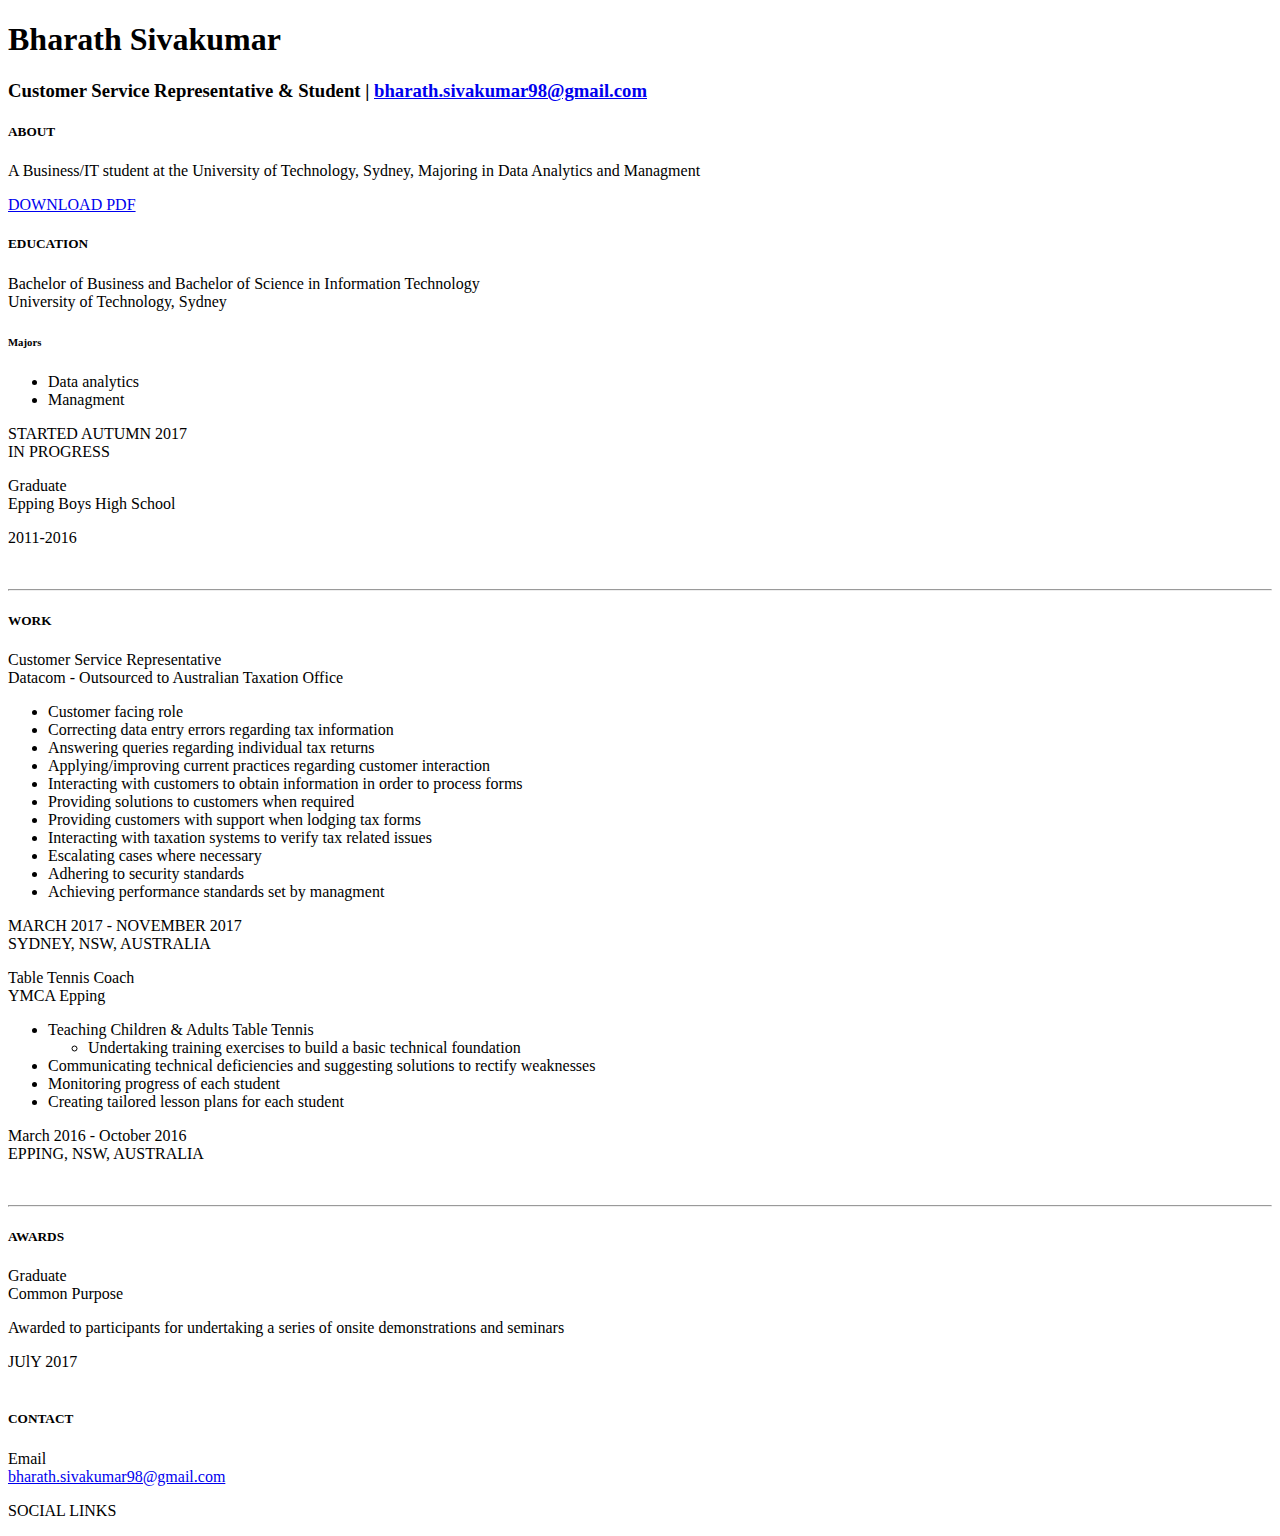
==== index.html @ 57d6f660 "Update index.html" ====
<!DOCTYPE html>
<html lang="en">
  <head>
    <meta charset="utf-8">
    <meta name="viewport" content="width=device-width, initial-scale=1.0, maximum-scale=1.0, user-scalable=no">
    <!-- OPTIONAL: description -->
    <meta name="description" content="">
    <!-- OPTIONAL: author -->
    <meta name="author" content="">
    <link rel="shortcut icon" href="favicon.ico">
    <link rel="apple-touch-icon" href="icon.png" />

		<!-- EDIT: title -->
    <title>Bharath Sivakumar</title>

    <!-- Bootstrap core CSS -->
    <link href="css/bootstrap.css" rel="stylesheet">
    <link rel="stylesheet" href="css/font-awesome.min.css">

    <!-- Link the main.css stylesheet -->
    <link href="css/main.css" rel="stylesheet">

    <!-- OPTIONAL: Google Fonts (don't forget to edit main.css also) -->

    <link href='//fonts.googleapis.com/css?family=Lato:300,400,700,300italic,400italic' rel='stylesheet' type='text/css'>
    <link href='//fonts.googleapis.com/css?family=Raleway:400,300,700' rel='stylesheet' type='text/css'>


    <!-- HTML5 shim and Respond.js IE8 support of HTML5 elements and media queries -->
    <!--[if lt IE 9]>
      <script src="js/html5shiv.js"></script>
      <script src="js/respond.min.js"></script>
    <![endif]-->
  </head>

  <body>

	<div id="header" class="header">
		<div class="container">
			<div class="row centered">
				<div class="col-lg-12">
					<!-- EDIT: name -->
					<h1>Bharath Sivakumar</h1>
					<!-- EDIT: title | email -->
					<h3>Customer Service Representative & Student | <a href="mailto: bharath.sivakumar98@gmail.com" target="_blank">bharath.sivakumar98@gmail.com</a></h3>
				</div><!--/.col-lg-12 -->
			</div><!--/.row -->
		</div><!--/.container -->
	</div><!--/.header -->


	<section id="about" name="about"></section>
	<div class="about">
		<div class="container">
			<div class="row">

				<div class="col-lg-2 col-lg-offset-1">
					<h5>ABOUT</h5>
				</div>
				<div class="col-lg-6">
					<!-- EDIT: about -->
					<p> A Business/IT student at the University of Technology, Sydney, Majoring in Data Analytics and Managment</p>
				</div>
				<div class="col-lg-3">
					<!-- EDIT: download link -->
					<p><a href="Bharath-Sivakumar - Resume.pdf" target="_blank"><i class="icon-file"></i> <sm>DOWNLOAD PDF</sm></a></p>
				</div>

			</div><!--/.row -->
		</div><!--/.container -->
	</div><!--/ #intro -->


	<section id="resume" name="resume"></section>
	<!-- EDUCATION SECTION -->
	<div class="container desc">
		<div class="row">

				<div class="col-lg-2 col-lg-offset-1">
					<h5>EDUCATION</h5>
				</div>
				<!-- EDIT: education line 1 -->
				<div class="col-lg-6">
					<p><t>Bachelor of Business and Bachelor of Science in Information Technology</t><br/>
						University of Technology, Sydney
            <h6>Majors</h6>
            <ul>
              <li> Data analytics</li>

              <li>Managment</li>
            </ul>
					</p>
				</div>
				<div class="col-lg-3">
					<p><sm>STARTED AUTUMN 2017</sm><br/>
					<imp><sm>IN PROGRESS</sm></imp>
					</p>
				</div>

				<!-- EDIT: education line 2 -->
				<div class="col-lg-6 col-lg-offset-3">
					<p><t>Graduate </t><br/>
						 Epping Boys High School
						<!--<br/><i>Extra info here</i>-->
					</p>
				</div>
				<div class="col-lg-3">
					<p><sm>2011-2016</sm></p>
				</div>

		</div><!--/.row -->
		<br>
		<hr>
	</div><!--/.container -->

	<!-- WORK SECTION -->
	<div class="container desc">
		<div class="row">

				<div class="col-lg-2 col-lg-offset-1">
					<h5>WORK</h5>
				</div>
				<!-- EDIT: work line 1 -->
				<div class="col-lg-6">
					<p class="tight"><t>Customer Service Representative </t><br/>
						Datacom - Outsourced to Australian Taxation Office <br/>
					</p>
					<p><more><ul>

              <li>Customer facing role</li>
              <li>Correcting data entry errors regarding tax information</li>
              <li>Answering queries regarding individual tax returns</li>
              <li>Applying/improving current practices regarding customer interaction</li>
              <li>Interacting with customers to obtain information in order to process forms</li>
              <li>Providing solutions to customers when required</li>
              <li>Providing customers with support when lodging tax forms</li>
              <li>Interacting with taxation systems to verify tax related issues</li>
              <li>Escalating cases where necessary</li>
              <li>Adhering to security standards</li>
              <li>Achieving performance standards set by managment</li>



          </ul></more></p>
				</div>
				<div class="col-lg-3">
					<p><sm>MARCH 2017 - NOVEMBER 2017 <br />
					SYDNEY, NSW, AUSTRALIA</sm></p>
				</div>

				<!-- EDIT: work line 2-->
				<div class="col-lg-6 col-lg-offset-3">
					<p class="tight"><t>Table Tennis Coach</t><br/>
						YMCA Epping <br/>
					</p>
					<p><more><ul>
              <li> Teaching Children & Adults Table Tennis </li>
                    <ul><li>Undertaking training exercises to build a basic technical foundation</li></ul>
                  <li>Communicating technical deficiencies and suggesting solutions to rectify weaknesses</li>
	                <li>Monitoring progress of each student</li>
	                <li>Creating tailored lesson plans for each student</li>


          </ul></more></p>
				</div>
				<div class="col-lg-3">
					<p><sm>March 2016 - October 2016 <br />
					EPPING, NSW, AUSTRALIA</sm></p>
				</div>
		</div><!--/.row -->
		<br>
		<hr>
	</div><!--/.container -->


	<!-- AWARDS SECTION -->
	<div class="container desc">
		<div class="row">
				<div class="col-lg-2 col-lg-offset-1">
					<h5>AWARDS</h5>
				</div>

				<!-- EDIT: awards line 1-->
				<div class="col-lg-6">
					<p><t>Graduate</t><br/>
						Common Purpose<br/>
					</p>
          <p>
            <more>Awarded to participants for undertaking a series of onsite demonstrations and seminars</more>
          </p>
				</div>
				<div class="col-lg-3">
					<imp><sm>JUlY 2017</sm></imp>
				</div>


		</div><!--/.row -->
		<br>
	</div><!--/.container -->


	<section id="contact" name="contact"></section>
	<!--FOOTER DESCRIPTION -->
	<div id="footwrap" class="footer">
		<div class="container">
			<div class="row">

				<div class="col-lg-2 col-lg-offset-1">
					<h5>CONTACT</h5>
				</div>
				<!-- EDIT: email -->
				<div class="col-lg-6">
					<p><t>Email</t><br/>
						<a href="mailto:bharath.sivakumar98@gmail.com" target="_blank" class="mail">bharath.sivakumar98@gmail.com</a> <br/>
					</p>

					<!-- EDIT: phone number -->

				</div>
				<div class="col-lg-3">
					<p><sm>SOCIAL LINKS</sm></p>
					<p>
						<!-- EDIT: Social Links. Replace # with your URL for each -->
						<a href="https://www.linkedin.com/in/bharath-sivakumar" target="_blank"><i class="icon-linkedin"></i></a>
						<!--<a href="#" target="_blank"><i class="icon-github"></i></a>-->
					</p>
				</div>
			</div><!--/.row -->
		</div><!--/.container -->
	</div><!--/ #footer -->
  </body>
</html>
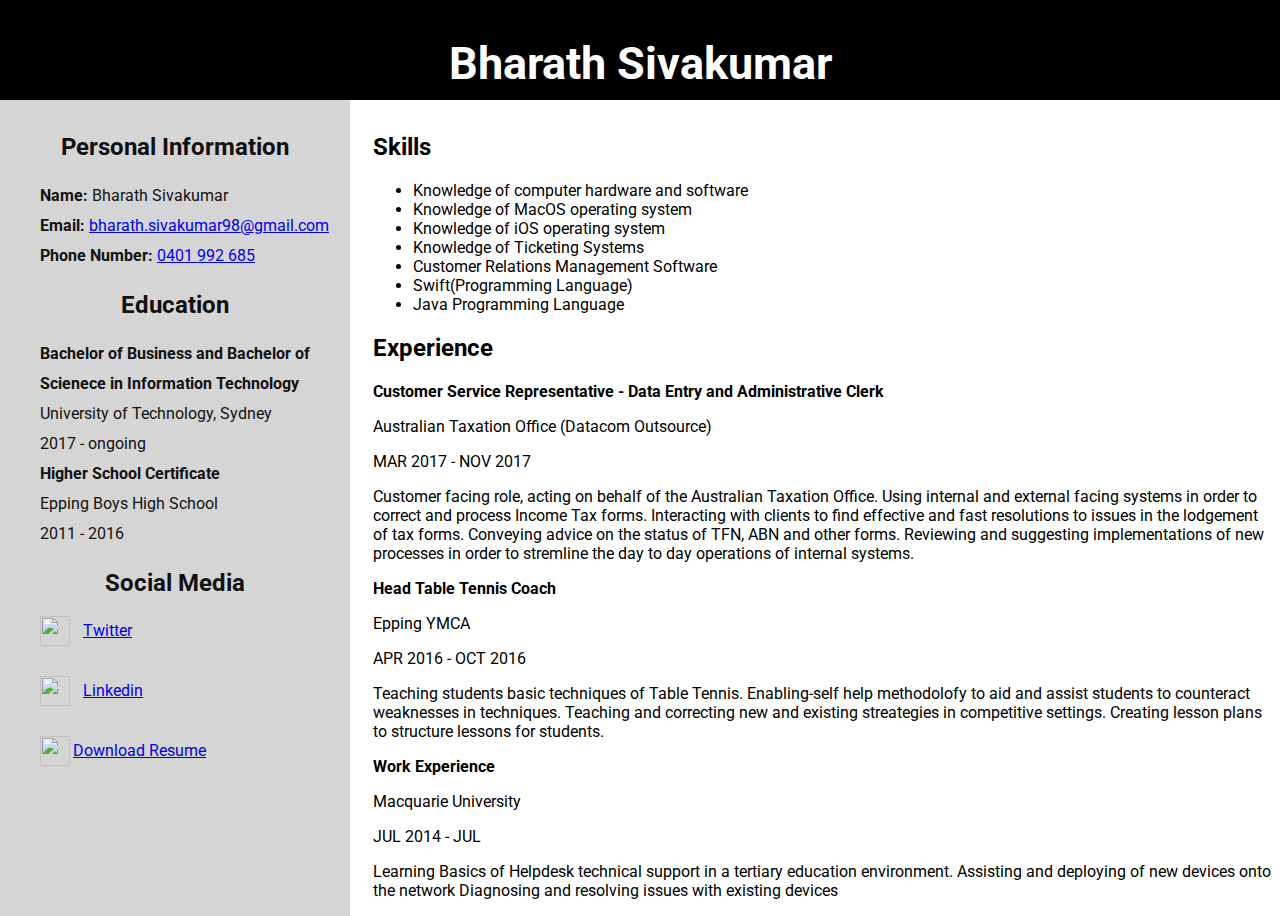
==== commit 09658854: "Resume Revision" ====
--- a/index.html
+++ b/index.html
@@ -1,232 +1,85 @@
-<!DOCTYPE html>
-<html lang="en">
-  <head>
-    <meta charset="utf-8">
-    <meta name="viewport" content="width=device-width, initial-scale=1.0, maximum-scale=1.0, user-scalable=no">
-    <!-- OPTIONAL: description -->
-    <meta name="description" content="">
-    <!-- OPTIONAL: author -->
-    <meta name="author" content="">
-    <link rel="shortcut icon" href="favicon.ico">
-    <link rel="apple-touch-icon" href="icon.png" />
+<DOCTYPE html/>
+<html>
+<head>
+  <title>Bharath Sivakumar</title>
+  <meta charset="utf-8">
+  <meta name="view" content="width-device-width, intial-scale=1.0" />
 
-		<!-- EDIT: title -->
-    <title>Bharath Sivakumar</title>
+  <link href="https://fonts.googleapis.com/css?family=Roboto" rel="stylesheet">
+  <link type="text/css" rel="stylesheet" href="css/main.css">
+</head>
+<body>
+  <!-- creating fixed side bar-->
+  <div class="hbar" align="center">
+    <h2 color="white" align="center">Bharath Sivakumar</h2>
+  </div>
+  <div class="vbar">
+  <h2 align= "center"> Personal Information</h2>
+  <ul>
+    <li><b>Name:</b> Bharath Sivakumar </li>
+    <li><b>Email:</b> <a href="mailto:bharath.sivakumar98@gmail.com">bharath.sivakumar98@gmail.com</a></li>
+    <li><b>Phone Number:</b> <a href="tel:0401992685"> 0401 992 685 </a><li>
+  </ul>
+  <h2 align="center">Education</h2>
+  <ul>
+    <!-- EDUCATION NO.1-->
+    <li><b>Bachelor of Business and Bachelor of Scienece in Information Technology</b></li>
+    <li>University of Technology, Sydney</li>
+    <li>2017 - ongoing</li>
+    <!-- EDUCATION NO.2-->
+    <li style="padding-top 40px;"><b>Higher School Certificate</b></li>
+    <li>Epping Boys High School</li>
+    <li>2011 - 2016</li>
+  </ul>
 
-    <!-- Bootstrap core CSS -->
-    <link href="css/bootstrap.css" rel="stylesheet">
-    <link rel="stylesheet" href="css/font-awesome.min.css">
+  <h2 align="center">Social Media</h2>
+  <ul>
+    <li> <img src="images/img_187483.png" align="left" style="display:block;"/><a href="https://twitter.com/siv_brth" style="padding-left:10px" target="_blank">Twitter</a></li>
+    <li style="color: #D6D5D5"> s</li>
+    <li><img src="images/resume-upload-linkedin-inspirational-linkedin-resume-upload-of-resume-upload-linkedin.png" align="left" style="display:block;" />
+      <a href="https://www.linkedin.com/in/bharath-sivakumar/" style="padding-left:10px" target="_blank">Linkedin</a></li>
+      <li style="color: #D6D5D5"> s</li>
+    <li><img src="images/32329-text-document.png"  align="left" style="display:block;"/><a href="Bharath Sivakumar-Resume.pdf" target="_blank" padding-left="10px">Download Resume</a></li>
+  </ul>
+</div>
 
-    <!-- Link the main.css stylesheet -->
-    <link href="css/main.css" rel="stylesheet">
+<div class="main-content">
+  <!-- SECTION: skills-->
+<h2>Skills</h2>
+<ul>
+  <li>Knowledge of computer hardware and software</li>
+  <li>Knowledge of MacOS operating system</li>
+  <li>Knowledge of iOS operating system</li>
+  <li>Knowledge of Ticketing Systems</li>
+  <li>Customer Relations Management Software</li>
+  <li>Swift(Programming Language)</li>
+  <li>Java Programming Language</li>
+</ul>
+<!-- SECTION: experience -->
+<h2>Experience</h2>
+<p><b>Customer Service Representative - Data Entry and Administrative Clerk</b></p>
+<p>Australian Taxation Office (Datacom Outsource)</p>
+<p>MAR 2017 - NOV 2017</p>
+<p></p>
+<p> Customer facing role, acting on behalf of the Australian Taxation Office. Using internal and
+external facing systems in order to correct and process Income Tax forms. Interacting with clients to find effective and
+fast resolutions to issues in the lodgement of tax forms. Conveying advice on the status of TFN, ABN and other forms. Reviewing and suggesting
+implementations of new processes in order to stremline the day to day operations of internal systems. </p>
 
-    <!-- OPTIONAL: Google Fonts (don't forget to edit main.css also) -->
+<p><b>Head Table Tennis Coach</b></p>
+<p>Epping YMCA</p>
+<p>APR 2016 - OCT 2016</p>
+<p>Teaching students basic techniques of Table Tennis. Enabling-self help methodolofy to aid and assist
+students to counteract weaknesses in techniques. Teaching and correcting new and existing streategies in competitive settings.
+Creating lesson plans to structure lessons for students.</p>
 
-    <link href='//fonts.googleapis.com/css?family=Lato:300,400,700,300italic,400italic' rel='stylesheet' type='text/css'>
-    <link href='//fonts.googleapis.com/css?family=Raleway:400,300,700' rel='stylesheet' type='text/css'>
+<p><b> Work Experience</b></p>
+<p>Macquarie University</p>
+<p>JUL 2014 - JUL</p>
+<p>Learning Basics of Helpdesk technical support in a tertiary education environment. Assisting and deploying of new devices onto the network
+Diagnosing and resolving issues with existing devices</p>
 
+</div>
 
-    <!-- HTML5 shim and Respond.js IE8 support of HTML5 elements and media queries -->
-    <!--[if lt IE 9]>
-      <script src="js/html5shiv.js"></script>
-      <script src="js/respond.min.js"></script>
-    <![endif]-->
-  </head>
-
-  <body>
-
-	<div id="header" class="header">
-		<div class="container">
-			<div class="row centered">
-				<div class="col-lg-12">
-					<!-- EDIT: name -->
-					<h1>Bharath Sivakumar</h1>
-					<!-- EDIT: title | email -->
-					<h3>Customer Service Representative & Student | <a href="mailto: bharath.sivakumar98@gmail.com" target="_blank">bharath.sivakumar98@gmail.com</a></h3>
-				</div><!--/.col-lg-12 -->
-			</div><!--/.row -->
-		</div><!--/.container -->
-	</div><!--/.header -->
-
-
-	<section id="about" name="about"></section>
-	<div class="about">
-		<div class="container">
-			<div class="row">
-
-				<div class="col-lg-2 col-lg-offset-1">
-					<h5>ABOUT</h5>
-				</div>
-				<div class="col-lg-6">
-					<!-- EDIT: about -->
-					<p> A Business/IT student at the University of Technology, Sydney, Majoring in Data Analytics and Managment</p>
-				</div>
-				<div class="col-lg-3">
-					<!-- EDIT: download link -->
-					<p><a href="Bharath-Sivakumar - Resume.pdf" target="_blank"><i class="icon-file"></i> <sm>DOWNLOAD PDF</sm></a></p>
-				</div>
-
-			</div><!--/.row -->
-		</div><!--/.container -->
-	</div><!--/ #intro -->
-
-
-	<section id="resume" name="resume"></section>
-	<!-- EDUCATION SECTION -->
-	<div class="container desc">
-		<div class="row">
-
-				<div class="col-lg-2 col-lg-offset-1">
-					<h5>EDUCATION</h5>
-				</div>
-				<!-- EDIT: education line 1 -->
-				<div class="col-lg-6">
-					<p><t>Bachelor of Business and Bachelor of Science in Information Technology</t><br/>
-						University of Technology, Sydney
-            <h6>Majors</h6>
-            <ul>
-              <li> Data analytics</li>
-
-              <li>Managment</li>
-            </ul>
-					</p>
-				</div>
-				<div class="col-lg-3">
-					<p><sm>STARTED AUTUMN 2017</sm><br/>
-					<imp><sm>IN PROGRESS</sm></imp>
-					</p>
-				</div>
-
-				<!-- EDIT: education line 2 -->
-				<div class="col-lg-6 col-lg-offset-3">
-					<p><t>Graduate </t><br/>
-						 Epping Boys High School
-						<!--<br/><i>Extra info here</i>-->
-					</p>
-				</div>
-				<div class="col-lg-3">
-					<p><sm>2011-2016</sm></p>
-				</div>
-
-		</div><!--/.row -->
-		<br>
-		<hr>
-	</div><!--/.container -->
-
-	<!-- WORK SECTION -->
-	<div class="container desc">
-		<div class="row">
-
-				<div class="col-lg-2 col-lg-offset-1">
-					<h5>WORK</h5>
-				</div>
-				<!-- EDIT: work line 1 -->
-				<div class="col-lg-6">
-					<p class="tight"><t>Customer Service Representative </t><br/>
-						Datacom - Outsourced to Australian Taxation Office <br/>
-					</p>
-					<p><more><ul>
-
-              <li>Customer facing role</li>
-              <li>Correcting data entry errors regarding tax information</li>
-              <li>Answering queries regarding individual tax returns</li>
-              <li>Applying/improving current practices regarding customer interaction</li>
-              <li>Interacting with customers to obtain information in order to process forms</li>
-              <li>Providing solutions to customers when required</li>
-              <li>Providing customers with support when lodging tax forms</li>
-              <li>Interacting with taxation systems to verify tax related issues</li>
-              <li>Escalating cases where necessary</li>
-              <li>Adhering to security standards</li>
-              <li>Achieving performance standards set by managment</li>
-
-
-
-          </ul></more></p>
-				</div>
-				<div class="col-lg-3">
-					<p><sm>MARCH 2017 - NOVEMBER 2017 <br />
-					SYDNEY, NSW, AUSTRALIA</sm></p>
-				</div>
-
-				<!-- EDIT: work line 2-->
-				<div class="col-lg-6 col-lg-offset-3">
-					<p class="tight"><t>Table Tennis Coach</t><br/>
-						YMCA Epping <br/>
-					</p>
-					<p><more><ul>
-              <li> Teaching Children & Adults Table Tennis </li>
-                    <ul><li>Undertaking training exercises to build a basic technical foundation</li></ul>
-                  <li>Communicating technical deficiencies and suggesting solutions to rectify weaknesses</li>
-	                <li>Monitoring progress of each student</li>
-	                <li>Creating tailored lesson plans for each student</li>
-
-
-          </ul></more></p>
-				</div>
-				<div class="col-lg-3">
-					<p><sm>March 2016 - October 2016 <br />
-					EPPING, NSW, AUSTRALIA</sm></p>
-				</div>
-		</div><!--/.row -->
-		<br>
-		<hr>
-	</div><!--/.container -->
-
-
-	<!-- AWARDS SECTION -->
-	<div class="container desc">
-		<div class="row">
-				<div class="col-lg-2 col-lg-offset-1">
-					<h5>AWARDS</h5>
-				</div>
-
-				<!-- EDIT: awards line 1-->
-				<div class="col-lg-6">
-					<p><t>Graduate</t><br/>
-						Common Purpose<br/>
-					</p>
-          <p>
-            <more>Awarded to participants for undertaking a series of onsite demonstrations and seminars</more>
-          </p>
-				</div>
-				<div class="col-lg-3">
-					<imp><sm>JUlY 2017</sm></imp>
-				</div>
-
-
-		</div><!--/.row -->
-		<br>
-	</div><!--/.container -->
-
-
-	<section id="contact" name="contact"></section>
-	<!--FOOTER DESCRIPTION -->
-	<div id="footwrap" class="footer">
-		<div class="container">
-			<div class="row">
-
-				<div class="col-lg-2 col-lg-offset-1">
-					<h5>CONTACT</h5>
-				</div>
-				<!-- EDIT: email -->
-				<div class="col-lg-6">
-					<p><t>Email</t><br/>
-						<a href="mailto:bharath.sivakumar98@gmail.com" target="_blank" class="mail">bharath.sivakumar98@gmail.com</a> <br/>
-					</p>
-
-					<!-- EDIT: phone number -->
-
-				</div>
-				<div class="col-lg-3">
-					<p><sm>SOCIAL LINKS</sm></p>
-					<p>
-						<!-- EDIT: Social Links. Replace # with your URL for each -->
-						<a href="https://www.linkedin.com/in/bharath-sivakumar" target="_blank"><i class="icon-linkedin"></i></a>
-						<!--<a href="#" target="_blank"><i class="icon-github"></i></a>-->
-					</p>
-				</div>
-			</div><!--/.row -->
-		</div><!--/.container -->
-	</div><!--/ #footer -->
-  </body>
+</body>
 </html>
--- a/css/main.css
+++ b/css/main.css
@@ -0,0 +1,71 @@
+body, html {
+    font-family: 'Roboto', sans-serif;
+    background-color: #FFFF
+
+}
+/* formatting the horizontal bar*/
+.hbar {
+  overflow: hidden;
+  background-color: black;
+  position: fixed;
+  z-index: 1;
+  top: 0;
+  left: 0;
+  width: 100%;
+  height: 100px;
+}
+.hbar > h2 {
+  color: white;
+  font-size: 45;
+
+}
+
+/* formatting the side navigation menu */
+.vbar{
+  height:100%;
+  width: 350px;
+  position: fixed;
+  padding-top: 105px;
+  left: 0;
+  background-color: #D6D5D5;
+  overflow-x: hidden;
+  padding-top: 105px;
+
+}
+.vbar > h2 , ul {
+  color: #111111;
+
+
+}
+.vbar > ul, img, a {
+  list-style-type: none;
+  line-height: 30px;
+  list-style-type: none;
+}
+.vbar > img {
+  padding-top: 10px;
+
+
+
+}
+.vbar > a{
+  color: white;
+}
+
+/* main-comtent formatting */
+.main-content {
+  padding-left: 365px;
+  padding-top:105px;
+}
+
+.main-content > ul {
+  color: black;
+
+}
+
+img{
+  width: 30px;
+  height: 30px;
+  line-height: 10px;
+
+}
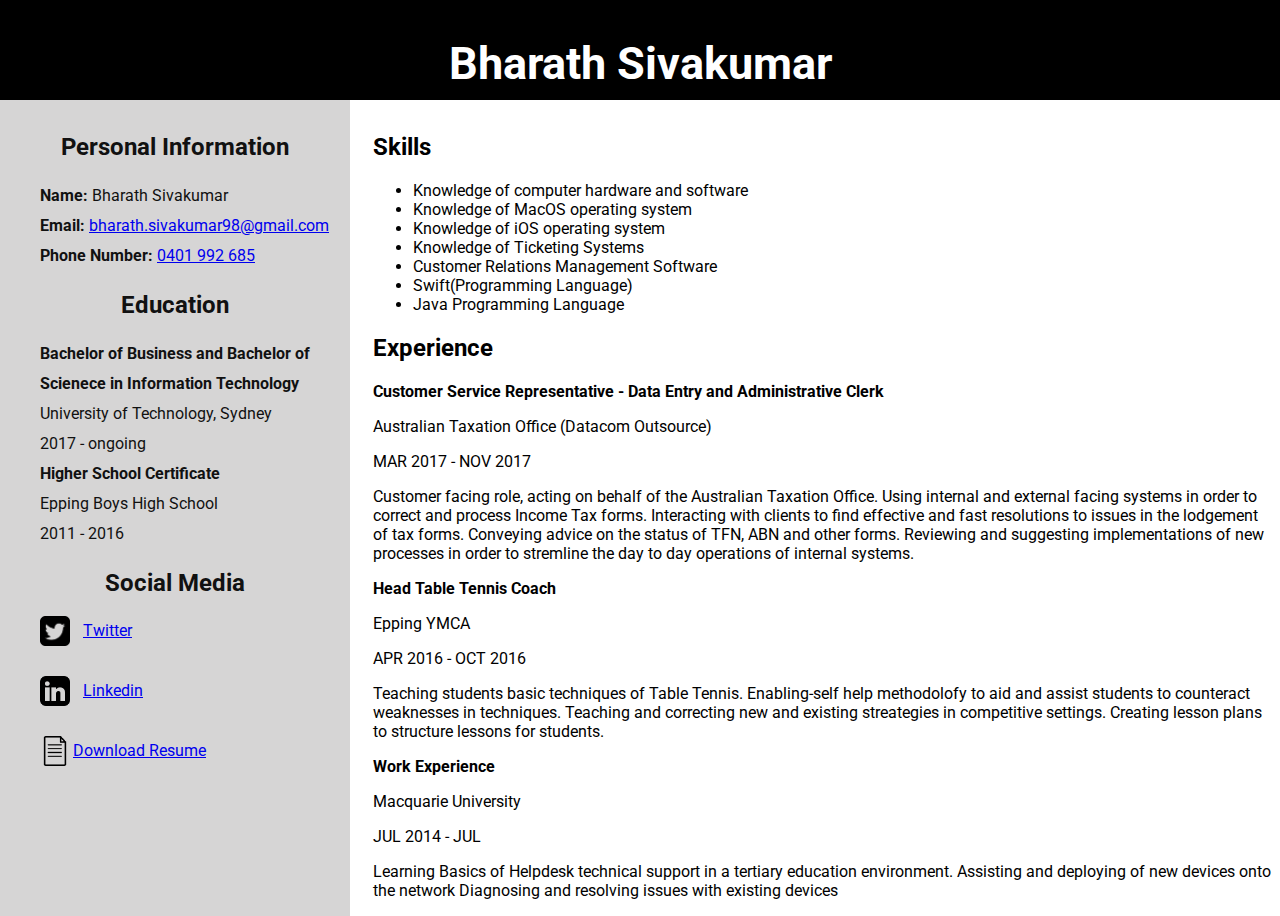
==== commit e724a961: "Update index.html" ====
--- a/index.html
+++ b/index.html
@@ -34,12 +34,12 @@
 
   <h2 align="center">Social Media</h2>
   <ul>
-    <li> <img src="images/img_187483.png" align="left" style="display:block;"/><a href="https://twitter.com/siv_brth" style="padding-left:10px" target="_blank">Twitter</a></li>
+    <li> <img src="Images/img_187483.png" align="left" style="display:block;"/><a href="https://twitter.com/siv_brth" style="padding-left:10px" target="_blank">Twitter</a></li>
     <li style="color: #D6D5D5"> s</li>
-    <li><img src="images/resume-upload-linkedin-inspirational-linkedin-resume-upload-of-resume-upload-linkedin.png" align="left" style="display:block;" />
+    <li><img src="Images/resume-upload-linkedin-inspirational-linkedin-resume-upload-of-resume-upload-linkedin.png" align="left" style="display:block;" />
       <a href="https://www.linkedin.com/in/bharath-sivakumar/" style="padding-left:10px" target="_blank">Linkedin</a></li>
       <li style="color: #D6D5D5"> s</li>
-    <li><img src="images/32329-text-document.png"  align="left" style="display:block;"/><a href="Bharath Sivakumar-Resume.pdf" target="_blank" padding-left="10px">Download Resume</a></li>
+    <li><img src="Images/32329-text-document.png"  align="left" style="display:block;"/><a href="Bharath Sivakumar-Resume.pdf" target="_blank" padding-left="10px">Download Resume</a></li>
   </ul>
 </div>
 
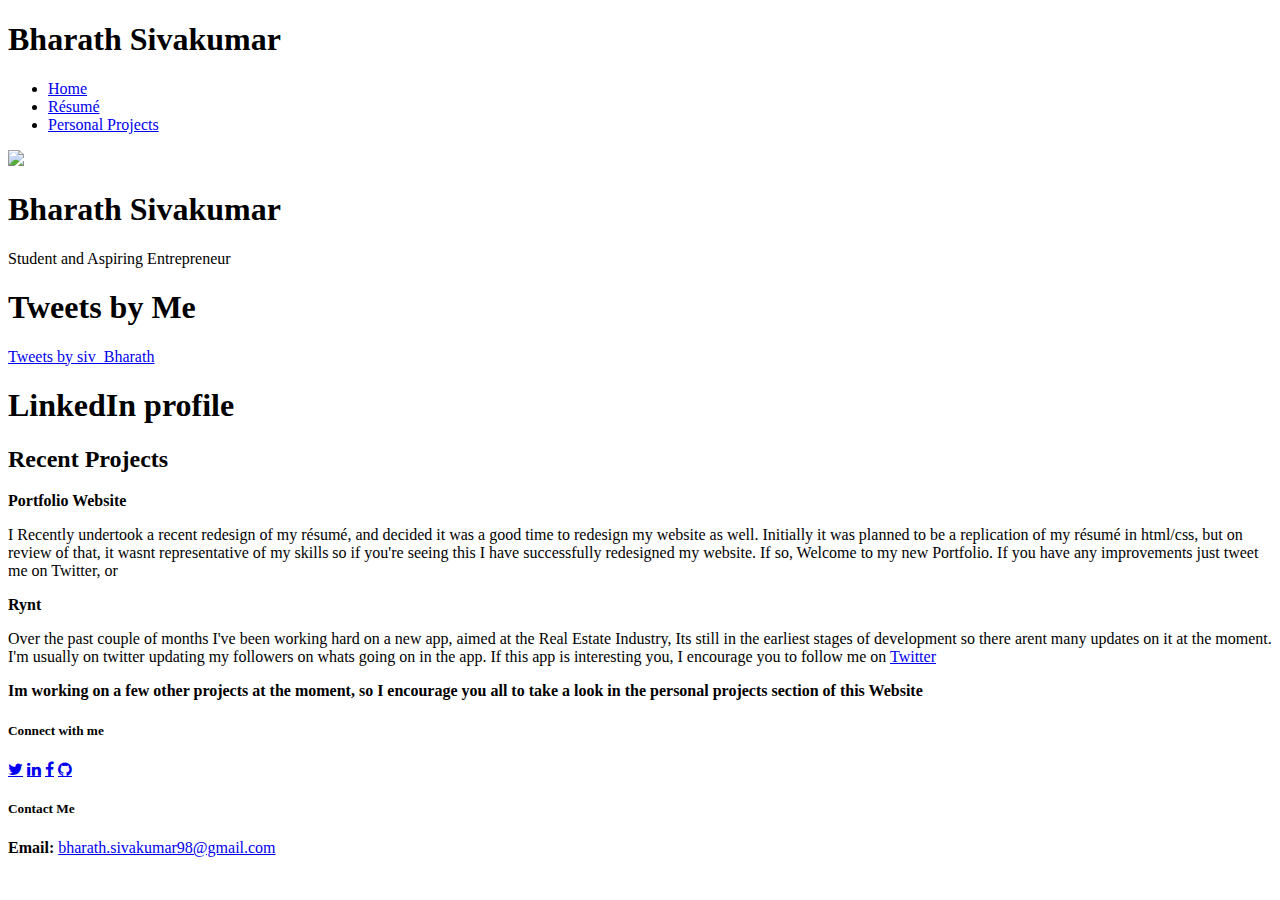
==== commit 4e3f2406: "Add files via upload" ====
--- a/index.html
+++ b/index.html
@@ -1,85 +1,91 @@
-<DOCTYPE html/>
+<!Doctype HTML>
 <html>
 <head>
-  <title>Bharath Sivakumar</title>
-  <meta charset="utf-8">
-  <meta name="view" content="width-device-width, intial-scale=1.0" />
+   <meta charset="utf-8" />
+   <meta name="viewport" content="width=device-width">
+   <meta name="description" content="Bharath Sivakumar Portfolio" />
+   <meta name="author" content"Bharath" />
+   <title> Bharath Sivakumar | Portfolio</title>
+   <link rel="stylesheet" href="CSS/style.css" />
+   <!--style sheets for social media -->
+   <link rel="stylesheet" href="https://cdnjs.cloudflare.com/ajax/libs/font-awesome/4.7.0/css/font-awesome.min.css"/>
+   <!-- adding a favicon to the website-->
+   <link rel="shortcut icon" href="img/favicon.ico">
+</head>
 
-  <link href="https://fonts.googleapis.com/css?family=Roboto" rel="stylesheet">
-  <link type="text/css" rel="stylesheet" href="css/main.css">
-</head>
 <body>
-  <!-- creating fixed side bar-->
-  <div class="hbar" align="center">
-    <h2 color="white" align="center">Bharath Sivakumar</h2>
-  </div>
-  <div class="vbar">
-  <h2 align= "center"> Personal Information</h2>
-  <ul>
-    <li><b>Name:</b> Bharath Sivakumar </li>
-    <li><b>Email:</b> <a href="mailto:bharath.sivakumar98@gmail.com">bharath.sivakumar98@gmail.com</a></li>
-    <li><b>Phone Number:</b> <a href="tel:0401992685"> 0401 992 685 </a><li>
-  </ul>
-  <h2 align="center">Education</h2>
-  <ul>
-    <!-- EDUCATION NO.1-->
-    <li><b>Bachelor of Business and Bachelor of Scienece in Information Technology</b></li>
-    <li>University of Technology, Sydney</li>
-    <li>2017 - ongoing</li>
-    <!-- EDUCATION NO.2-->
-    <li style="padding-top 40px;"><b>Higher School Certificate</b></li>
-    <li>Epping Boys High School</li>
-    <li>2011 - 2016</li>
-  </ul>
+ <header>
+   <div class="container">
+     <div id="Title">
+       <h1><span>Bharath Sivakumar</span></h1>
 
-  <h2 align="center">Social Media</h2>
-  <ul>
-    <li> <img src="Images/img_187483.png" align="left" style="display:block;"/><a href="https://twitter.com/siv_brth" style="padding-left:10px" target="_blank">Twitter</a></li>
-    <li style="color: #D6D5D5"> s</li>
-    <li><img src="Images/resume-upload-linkedin-inspirational-linkedin-resume-upload-of-resume-upload-linkedin.png" align="left" style="display:block;" />
-      <a href="https://www.linkedin.com/in/bharath-sivakumar/" style="padding-left:10px" target="_blank">Linkedin</a></li>
-      <li style="color: #D6D5D5"> s</li>
-    <li><img src="Images/32329-text-document.png"  align="left" style="display:block;"/><a href="Bharath Sivakumar-Resume.pdf" target="_blank" padding-left="10px">Download Resume</a></li>
-  </ul>
-</div>
+     </div>
+     <nav>
+       <ul>
+         <li><a href="index.html">Home</a></li>
+         <li><a href="documents/Bharath Sivakumar - Resume.pdf">Résumé</a></li>
+         <li><a href="subpages/personal_projects.html">Personal Projects</a></li>
+       </ul>
+     </nav>
+   </div>
+  </header>
+   <section id="TitleRibbon">
+     <div class="container">
+       <img src="img/bg.jpeg"/>
+       <h1>Bharath Sivakumar</h1>
+       <p>Student and Aspiring Entrepreneur</p>
 
-<div class="main-content">
-  <!-- SECTION: skills-->
-<h2>Skills</h2>
-<ul>
-  <li>Knowledge of computer hardware and software</li>
-  <li>Knowledge of MacOS operating system</li>
-  <li>Knowledge of iOS operating system</li>
-  <li>Knowledge of Ticketing Systems</li>
-  <li>Customer Relations Management Software</li>
-  <li>Swift(Programming Language)</li>
-  <li>Java Programming Language</li>
-</ul>
-<!-- SECTION: experience -->
-<h2>Experience</h2>
-<p><b>Customer Service Representative - Data Entry and Administrative Clerk</b></p>
-<p>Australian Taxation Office (Datacom Outsource)</p>
-<p>MAR 2017 - NOV 2017</p>
-<p></p>
-<p> Customer facing role, acting on behalf of the Australian Taxation Office. Using internal and
-external facing systems in order to correct and process Income Tax forms. Interacting with clients to find effective and
-fast resolutions to issues in the lodgement of tax forms. Conveying advice on the status of TFN, ABN and other forms. Reviewing and suggesting
-implementations of new processes in order to stremline the day to day operations of internal systems. </p>
+     </div>
+   </section>
+   <section id="Socials">
+     <h1>Tweets by Me</h1>
+     <a class="twitter-timeline" href="https://twitter.com/siv_Bharath?ref_src=twsrc%5Etfw" data-tweet-limit="3">Tweets by siv_Bharath</a> <script async src="https://platform.twitter.com/widgets.js" charset="utf-8"></script>
+     <h1>LinkedIn profile</h1>
+   </section>
+   <section id="content">
+     <h2>Recent Projects</h2>
+     <p><b>Portfolio Website</b></p>
+     <p>
+      I Recently undertook a recent redesign of my résumé, and decided it was
+       a good time to redesign my website as well. Initially it was planned to
+       be a replication of my résumé in html/css, but on review of that,
+       it wasnt representative of my skills
+       so if you're seeing this I have successfully redesigned my website.
+       If so, Welcome to my new Portfolio. If you have any improvements just
+       tweet me on Twitter, or
+     </p>
 
-<p><b>Head Table Tennis Coach</b></p>
-<p>Epping YMCA</p>
-<p>APR 2016 - OCT 2016</p>
-<p>Teaching students basic techniques of Table Tennis. Enabling-self help methodolofy to aid and assist
-students to counteract weaknesses in techniques. Teaching and correcting new and existing streategies in competitive settings.
-Creating lesson plans to structure lessons for students.</p>
+     <p><b>Rynt</b></p>
+     <p>
+       Over the past couple of months I've been working hard on a new app, aimed
+       at the Real Estate Industry, Its still in the earliest stages of development
+       so there arent many updates on it at the moment. I'm usually on twitter
+       updating my followers on whats going on in the app.
+       If this app is interesting you, I encourage you to follow me on <a href="https://twitter.com/siv_Bharath" target="_blank">Twitter</a>
+     </p>
 
-<p><b> Work Experience</b></p>
-<p>Macquarie University</p>
-<p>JUL 2014 - JUL</p>
-<p>Learning Basics of Helpdesk technical support in a tertiary education environment. Assisting and deploying of new devices onto the network
-Diagnosing and resolving issues with existing devices</p>
+     <p>
+       <b>Im working on a few other projects at the moment,
+         so I encourage you all to take a look in the personal
+         projects section of this Website </b>
+    </p>
 
-</div>
+   </section>
+
 
 </body>
+  <footer>
+    <section id="SocialMedia">
+      <h5>Connect with me </h5>
+      <a href="https://twitter.com/siv_Bharath" class="fa fa-twitter" target="_blank"></a>
+      <a href="https://www.linkedin.com/in/bharath-sivakumar/" class="fa fa-linkedin" target="_blank"></a>
+      <a href="https://www.facebook.com/bharath.sivakumar98" class="fa fa-facebook"></a>
+      <a href="https://github.com/Bharath-Sivakumar" class="fa fa-github" target="_blank"></a>
+    </section>
+    <section id="ContactMe">
+      <h5>Contact Me</h5>
+      <p><b>Email: </b><a href="mailto: bharath.sivakumar98@gmail.com">bharath.sivakumar98@gmail.com</a></p>
+    </section>
+
+  </footer>
 </html>
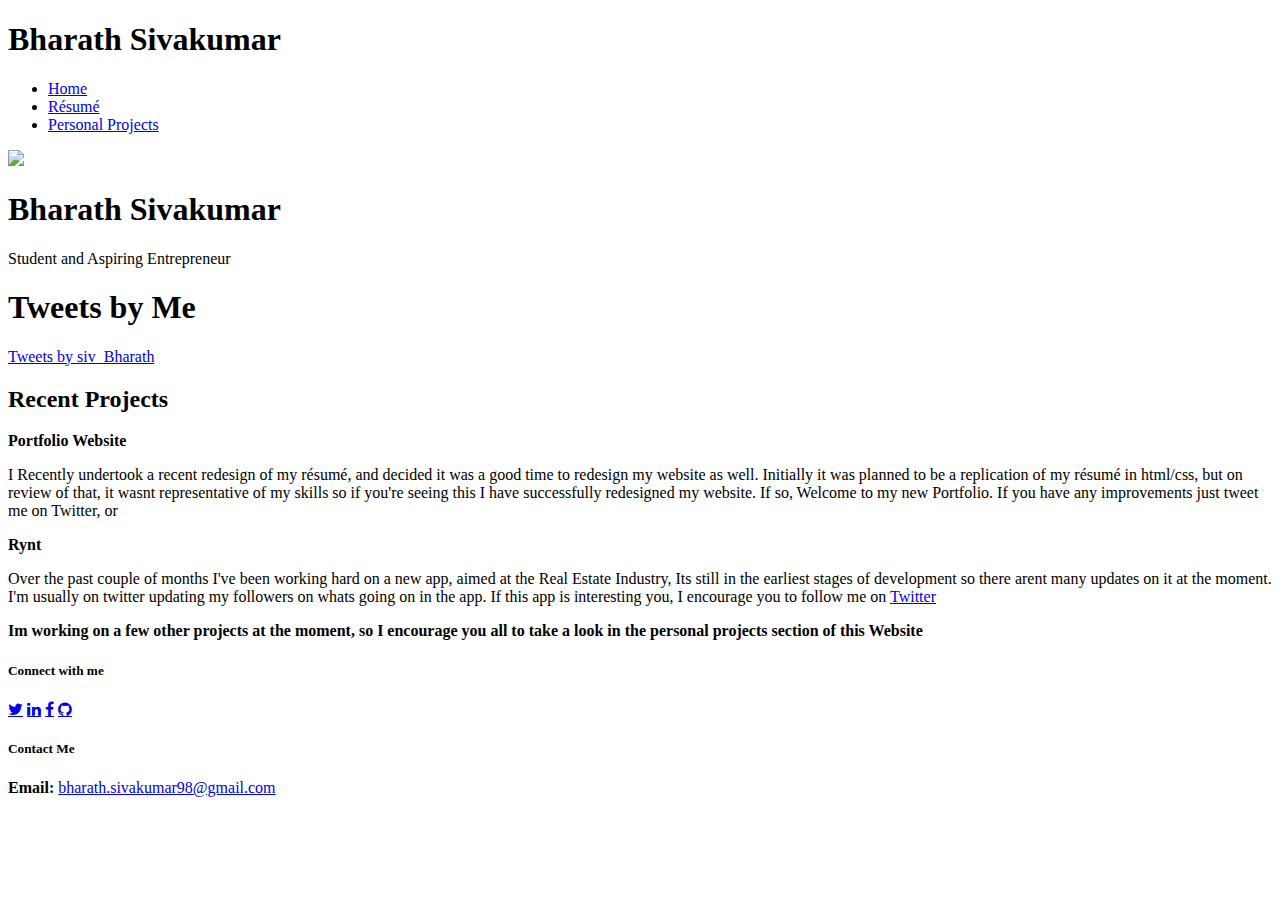
==== commit c530ae8f: "Update index.html" ====
--- a/index.html
+++ b/index.html
@@ -2,7 +2,7 @@
 <html>
 <head>
    <meta charset="utf-8" />
-   <meta name="viewport" content="width=device-width">
+   <meta name="viewport" content="width=device-width inital-scale=1">
    <meta name="description" content="Bharath Sivakumar Portfolio" />
    <meta name="author" content"Bharath" />
    <title> Bharath Sivakumar | Portfolio</title>
@@ -40,7 +40,6 @@
    <section id="Socials">
      <h1>Tweets by Me</h1>
      <a class="twitter-timeline" href="https://twitter.com/siv_Bharath?ref_src=twsrc%5Etfw" data-tweet-limit="3">Tweets by siv_Bharath</a> <script async src="https://platform.twitter.com/widgets.js" charset="utf-8"></script>
-     <h1>LinkedIn profile</h1>
    </section>
    <section id="content">
      <h2>Recent Projects</h2>
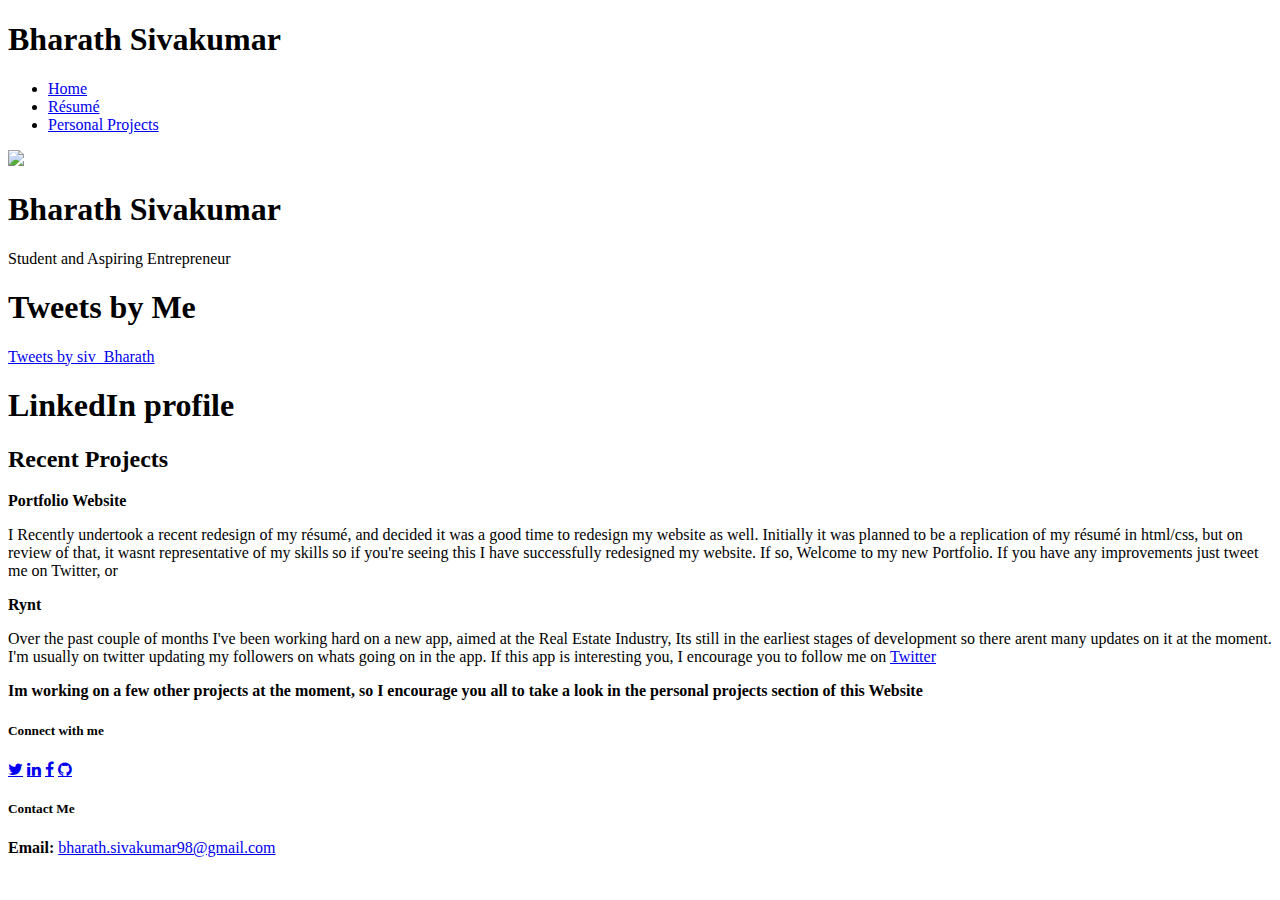
==== commit 010fed8c: "Add files via upload" ====
--- a/index.html
+++ b/index.html
@@ -2,7 +2,7 @@
 <html>
 <head>
    <meta charset="utf-8" />
-   <meta name="viewport" content="width=device-width inital-scale=1">
+   <meta name="viewport" content="width=device-width, inital-scale=1">
    <meta name="description" content="Bharath Sivakumar Portfolio" />
    <meta name="author" content"Bharath" />
    <title> Bharath Sivakumar | Portfolio</title>
@@ -11,6 +11,8 @@
    <link rel="stylesheet" href="https://cdnjs.cloudflare.com/ajax/libs/font-awesome/4.7.0/css/font-awesome.min.css"/>
    <!-- adding a favicon to the website-->
    <link rel="shortcut icon" href="img/favicon.ico">
+   <script src="JavaScript/javasctipt.js"></script>
+
 </head>
 
 <body>
@@ -40,6 +42,7 @@
    <section id="Socials">
      <h1>Tweets by Me</h1>
      <a class="twitter-timeline" href="https://twitter.com/siv_Bharath?ref_src=twsrc%5Etfw" data-tweet-limit="3">Tweets by siv_Bharath</a> <script async src="https://platform.twitter.com/widgets.js" charset="utf-8"></script>
+     <h1>LinkedIn profile</h1>
    </section>
    <section id="content">
      <h2>Recent Projects</h2>
